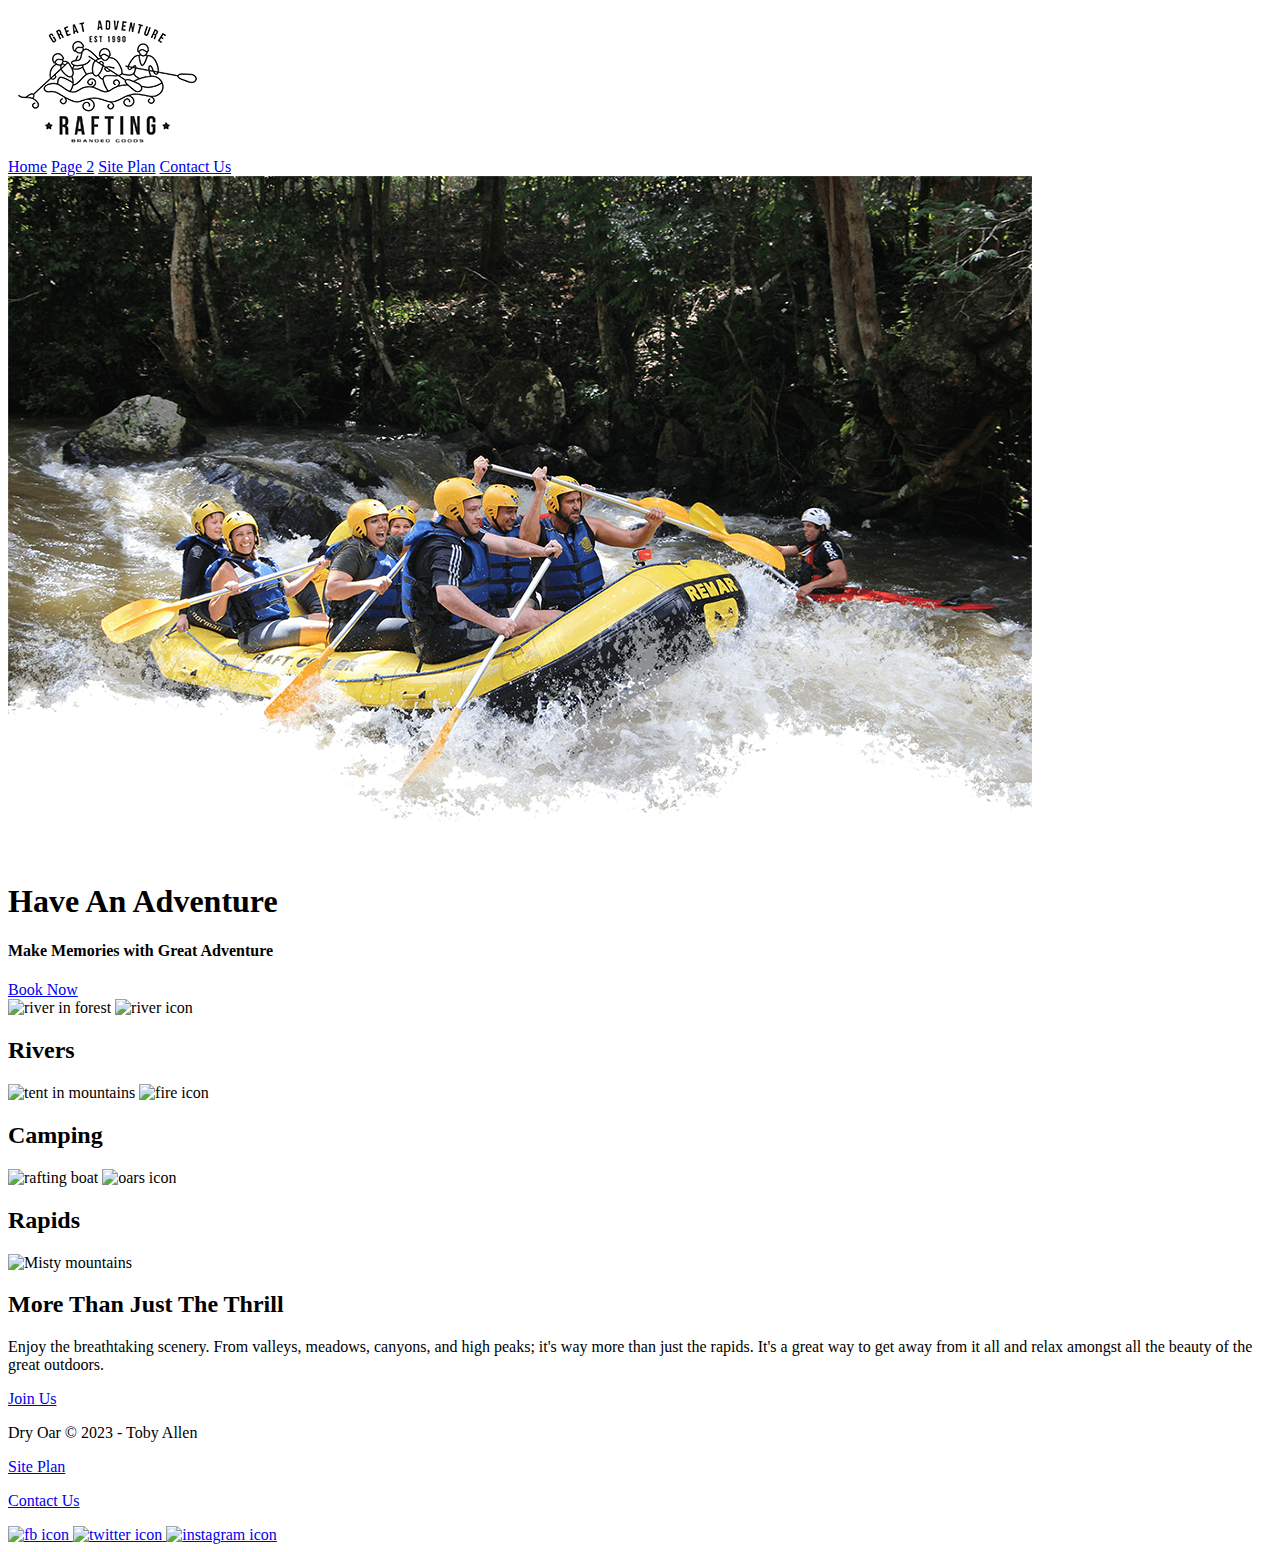
==== WDD130/wrr/index.html @ d52cd11a "Assignment update" ====
<!doctype html>
<html lang="en">
    <head>
        <meta charset="UTF-8">
        <meta name="viewport" content="width = device-width, initial-scale = 1.0">
        <title>Great Adventure Rafting Company | Home</title>
    </head>
    <body>
        <header>
            <a href="index.html" id="logo_link">
                <img class="logo" src="Images/logo.png" alt="Great Aventure Logo">
            </a>
            <nav>
                <a href="index.html">Home</a>
                <a href="#">Page 2</a>
                <a href="site-plan-rafting.html">Site Plan</a>
                <a href="contactus.html">Contact Us</a>
            </nav>
        </header>
        <div id="hero">
            <div id="hero-box">
                <img id="hero-img" src="Images/hero.png" alt="People enjoying white water rafting">
            </div>
            <section id="hero-msg">
                <h1 class="home-title">Have An Adventure</h1>
                <h4>Make Memories with Great Adventure</h4>
                <div class="button-box">
                    <a class="book" href="contactus.html">Book Now</a>
                </div>
            </section>
        </div>
        <main class="home-grid">
            <section class="rivers-card">
                <img class="card-img" src="images/rivers.jpg" alt="river in forest">
                <img class="icon" src="images/river_icon.png" alt="river icon">
                <h2>Rivers</h2>
            </section>
            <section class="camping-card">
                <img class="card-img" src="images/camping.jpg" alt="tent in mountains">
                <img class="icon" src="images/fire_icon.png" alt="fire icon">
                <h2>Camping</h2>
            </section>
            <section class="rapids-card">
                <img class="card-img" src="images/rapids.jpg" alt="rafting boat">
                <img class="icon" src="images/oars.png" alt="oars icon">
                <h2>Rapids</h2>
            </section>
            <img class="mountains" src="images/mountains.jpg" alt="Misty mountains">
            <section class="msg">
                <h2>More Than Just The Thrill</h2>
                <p>Enjoy the breathtaking scenery. From valleys, meadows, canyons, and high peaks; it's way more than just the rapids. It's a great way to get away from it all and relax amongst all the beauty of the great outdoors. </p>
                <a class='join' href="rivers.html">Join Us</a>
            </section>
        </main>
        <footer>
            <p>Dry Oar &copy; 2023 - Toby Allen</p>
            <p><a href="site-plan-rafting.html">Site Plan</a></p>
            <p><a href="contactus.html">Contact Us</a></p>
            <div class="social">
                <a href="https://facebook.com">
                    <img src="images/facebook.png" alt="fb icon">
                </a>
                <a href="https://twitter.com">
                    <img src="images/twitter.png" alt="twitter icon">
                </a>
                <a href="https://instagram.com">
                    <img src="images/instagram.png" alt="instagram icon">
                </a>
            </div>
        </footer>
    </body>
</html>
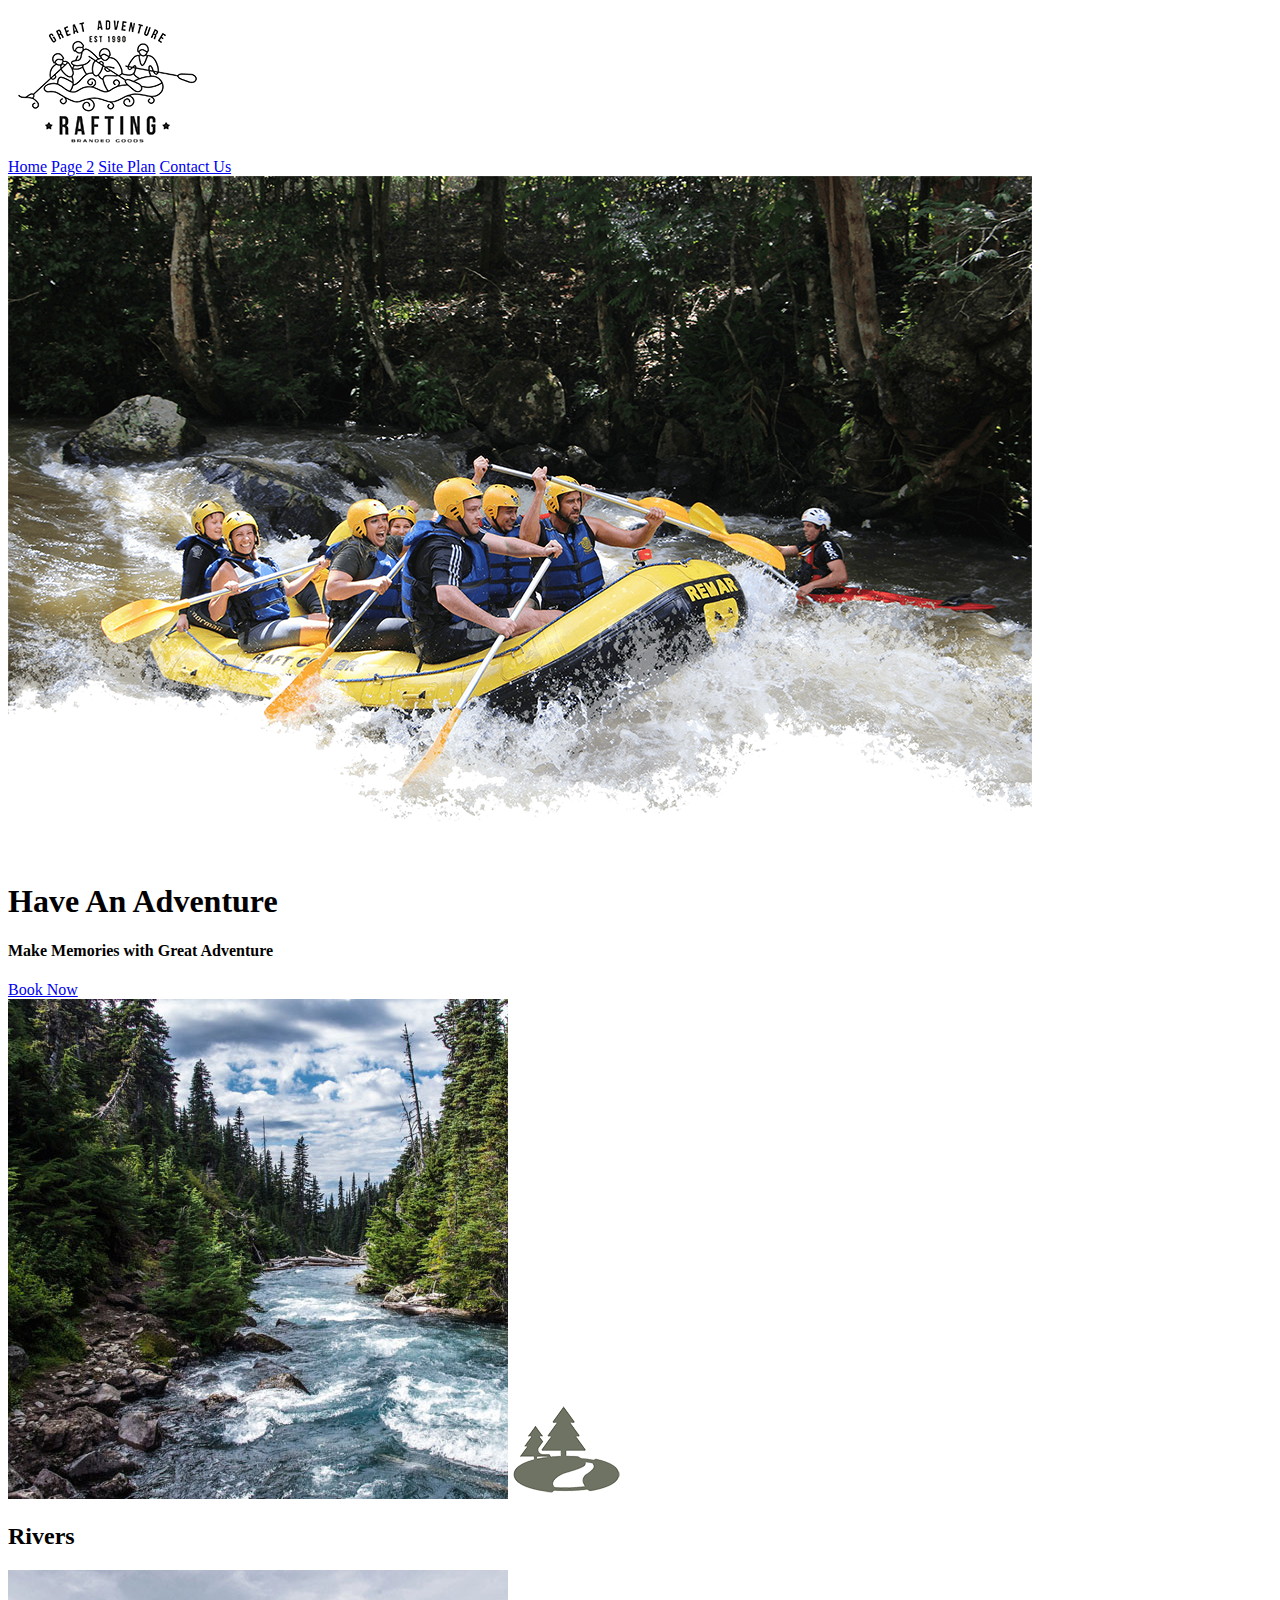
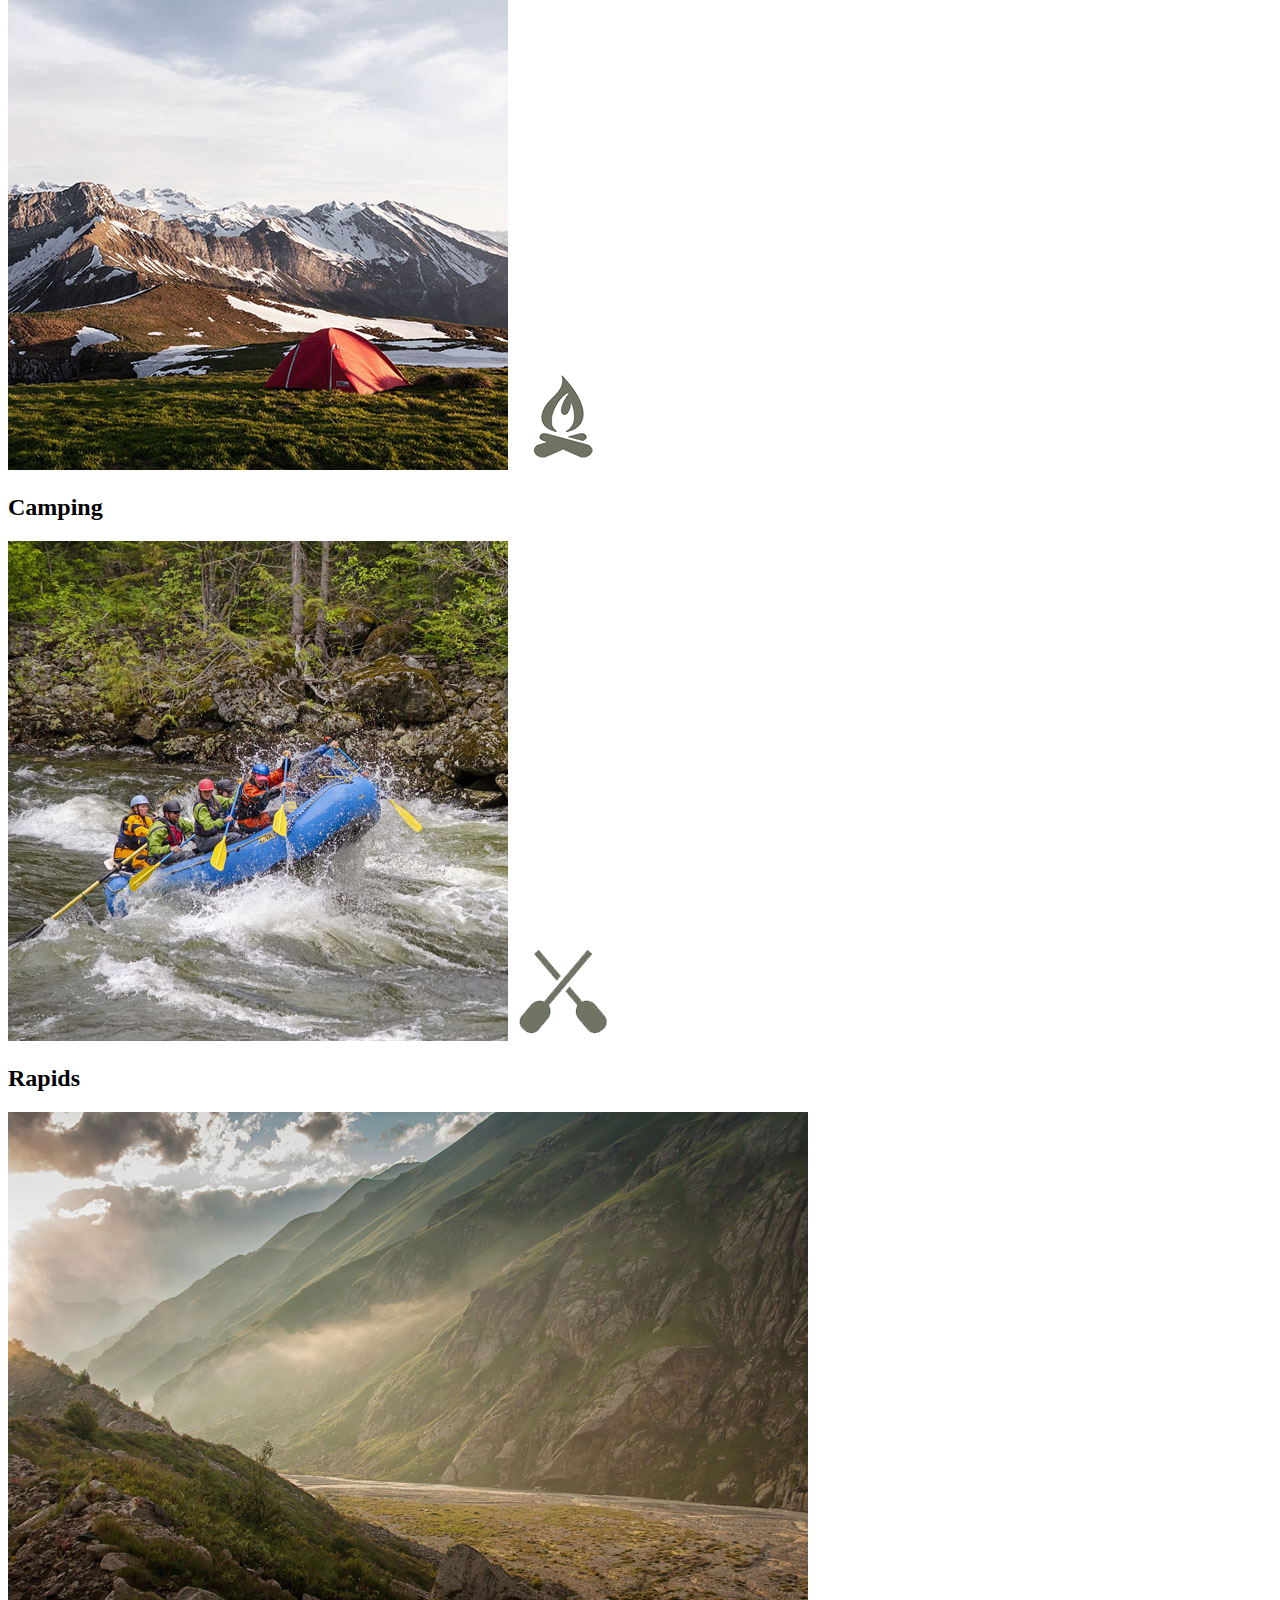
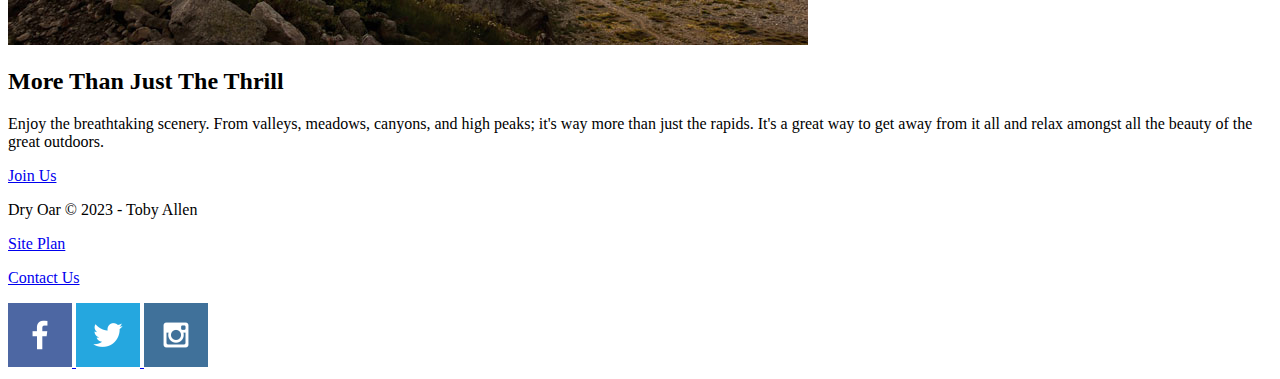
==== commit dd8430af: "Image update oops" ====
--- a/WDD130/wrr/index.html
+++ b/WDD130/wrr/index.html
@@ -31,21 +31,21 @@
         </div>
         <main class="home-grid">
             <section class="rivers-card">
-                <img class="card-img" src="images/rivers.jpg" alt="river in forest">
-                <img class="icon" src="images/river_icon.png" alt="river icon">
+                <img class="card-img" src="Images/rivers.jpg" alt="river in forest">
+                <img class="icon" src="Images/river_icon.png" alt="river icon">
                 <h2>Rivers</h2>
             </section>
             <section class="camping-card">
-                <img class="card-img" src="images/camping.jpg" alt="tent in mountains">
-                <img class="icon" src="images/fire_icon.png" alt="fire icon">
+                <img class="card-img" src="Images/camping.jpg" alt="tent in mountains">
+                <img class="icon" src="Images/fire_icon.png" alt="fire icon">
                 <h2>Camping</h2>
             </section>
             <section class="rapids-card">
-                <img class="card-img" src="images/rapids.jpg" alt="rafting boat">
-                <img class="icon" src="images/oars.png" alt="oars icon">
+                <img class="card-img" src="Images/rapids.jpg" alt="rafting boat">
+                <img class="icon" src="Images/oars.png" alt="oars icon">
                 <h2>Rapids</h2>
             </section>
-            <img class="mountains" src="images/mountains.jpg" alt="Misty mountains">
+            <img class="mountains" src="Images/mountains.jpg" alt="Misty mountains">
             <section class="msg">
                 <h2>More Than Just The Thrill</h2>
                 <p>Enjoy the breathtaking scenery. From valleys, meadows, canyons, and high peaks; it's way more than just the rapids. It's a great way to get away from it all and relax amongst all the beauty of the great outdoors. </p>
@@ -58,13 +58,13 @@
             <p><a href="contactus.html">Contact Us</a></p>
             <div class="social">
                 <a href="https://facebook.com">
-                    <img src="images/facebook.png" alt="fb icon">
+                    <img src="Images/facebook.png" alt="fb icon">
                 </a>
                 <a href="https://twitter.com">
-                    <img src="images/twitter.png" alt="twitter icon">
+                    <img src="Images/twitter.png" alt="twitter icon">
                 </a>
                 <a href="https://instagram.com">
-                    <img src="images/instagram.png" alt="instagram icon">
+                    <img src="Images/instagram.png" alt="instagram icon">
                 </a>
             </div>
         </footer>
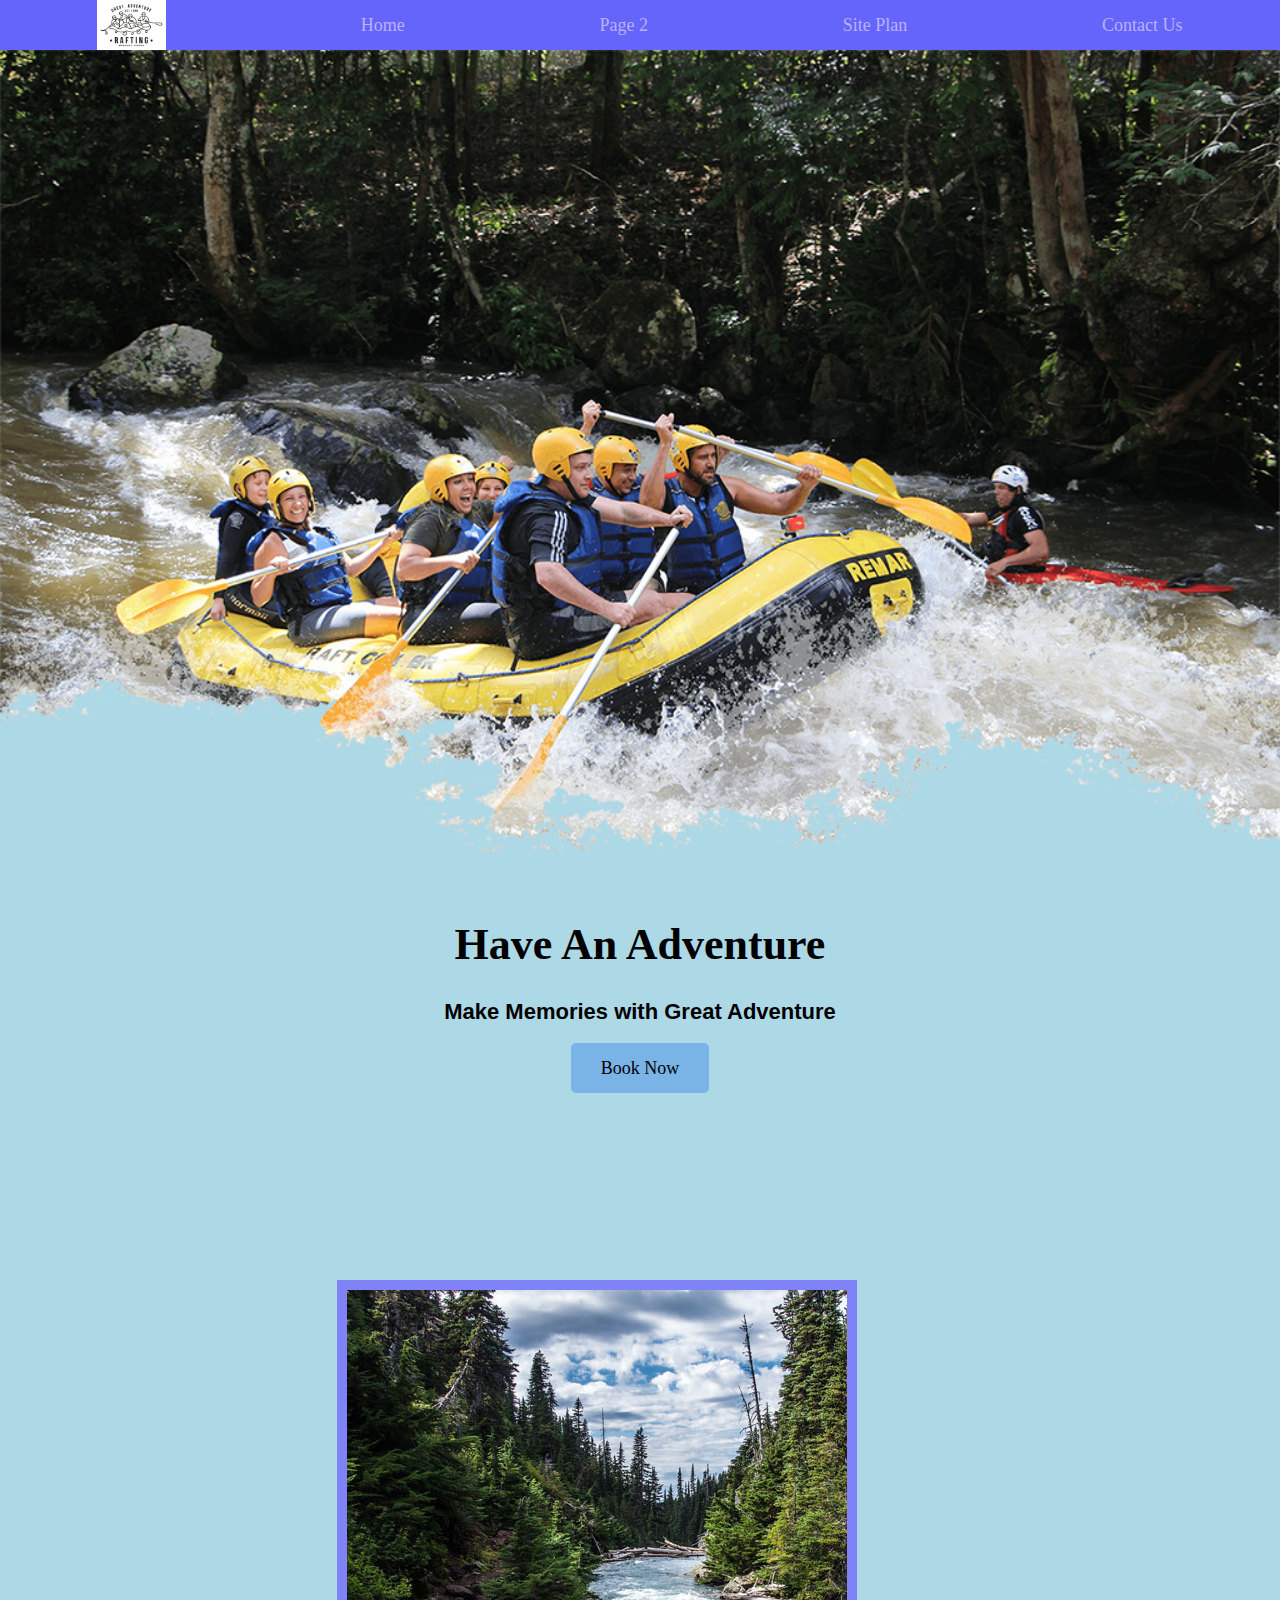
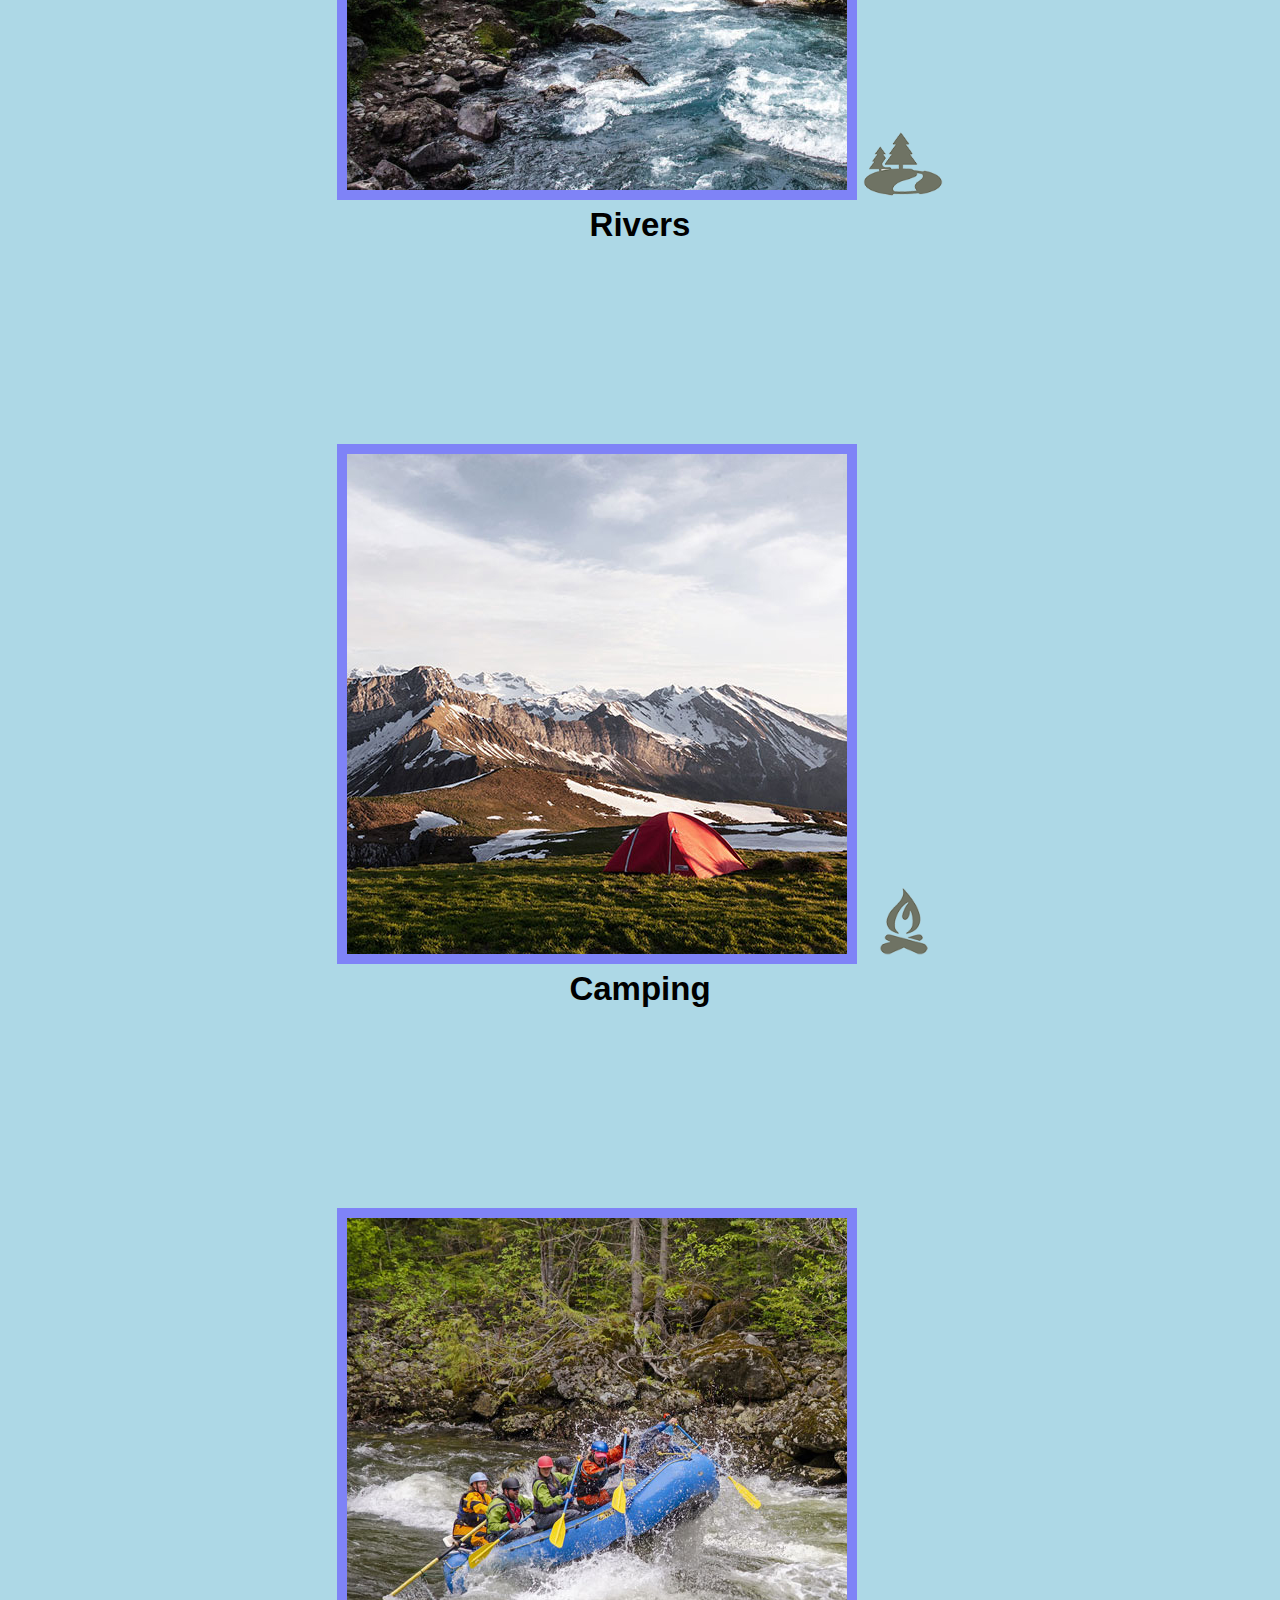
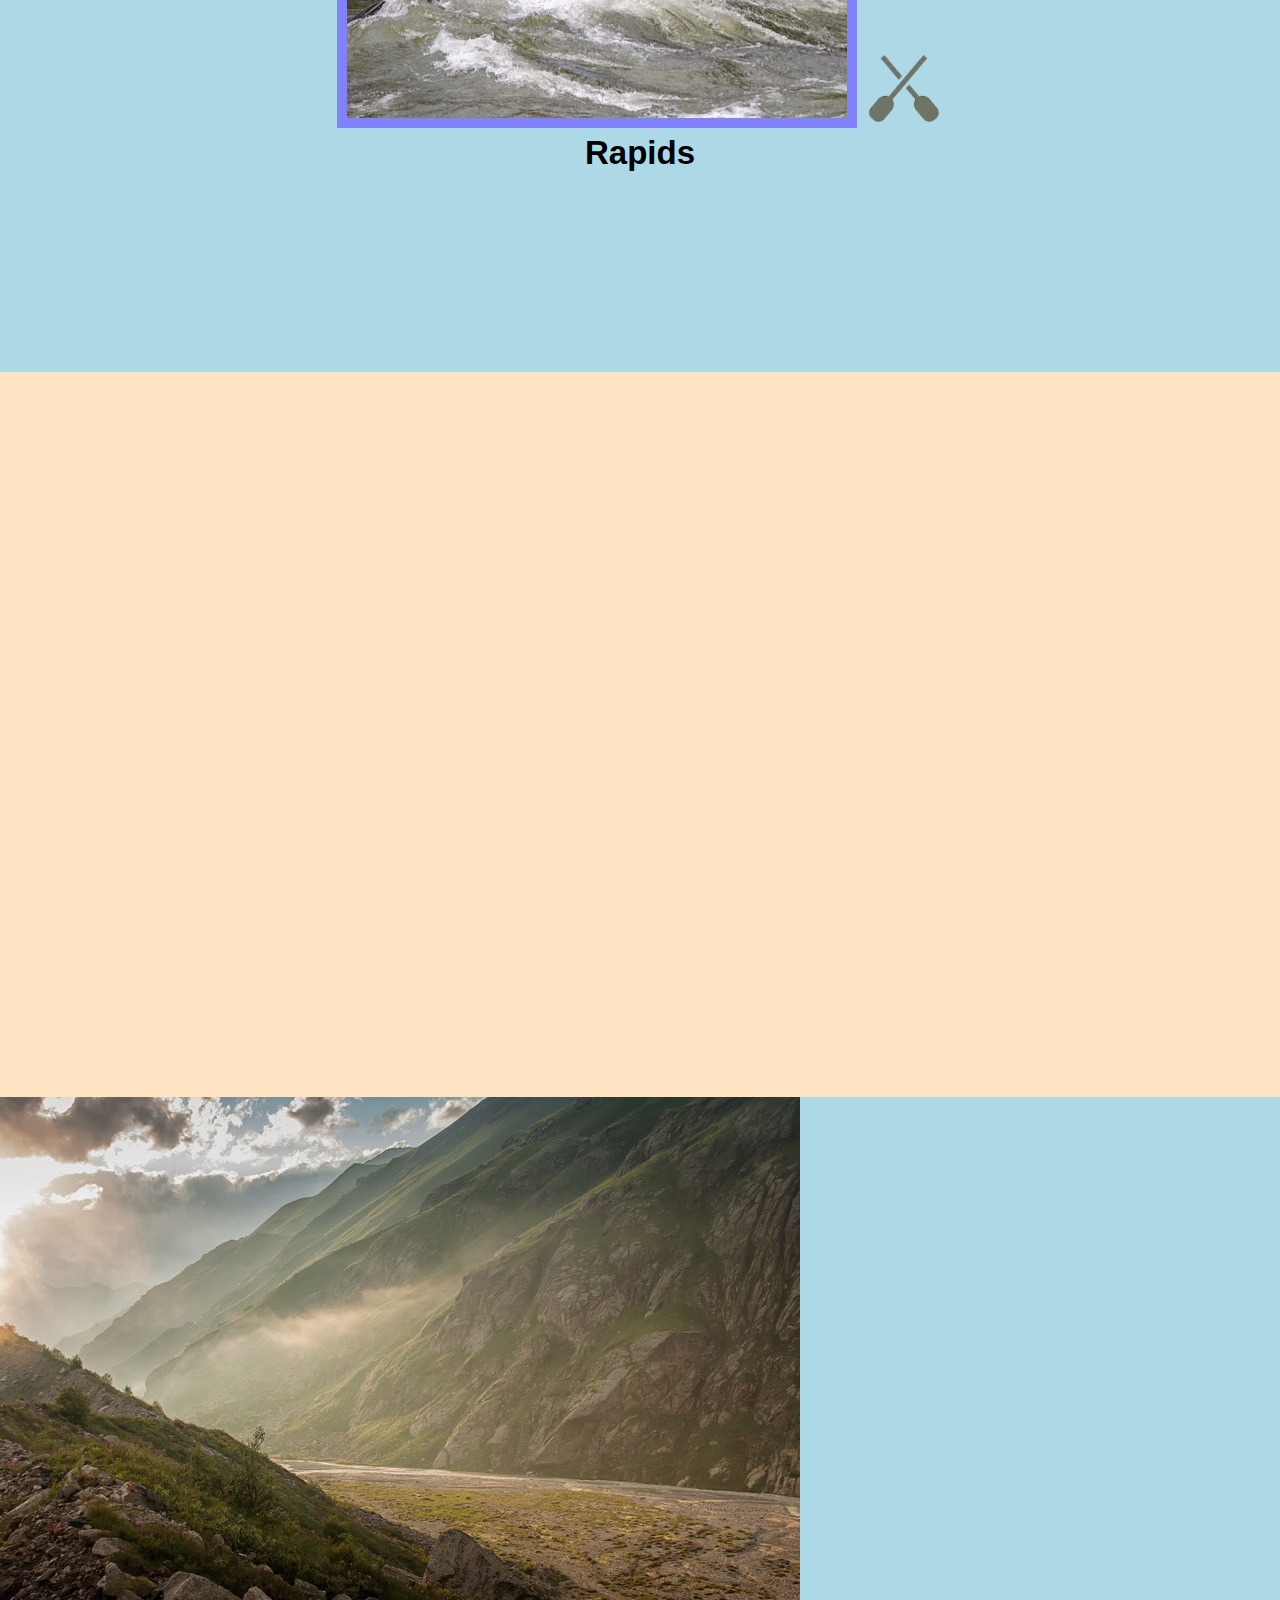
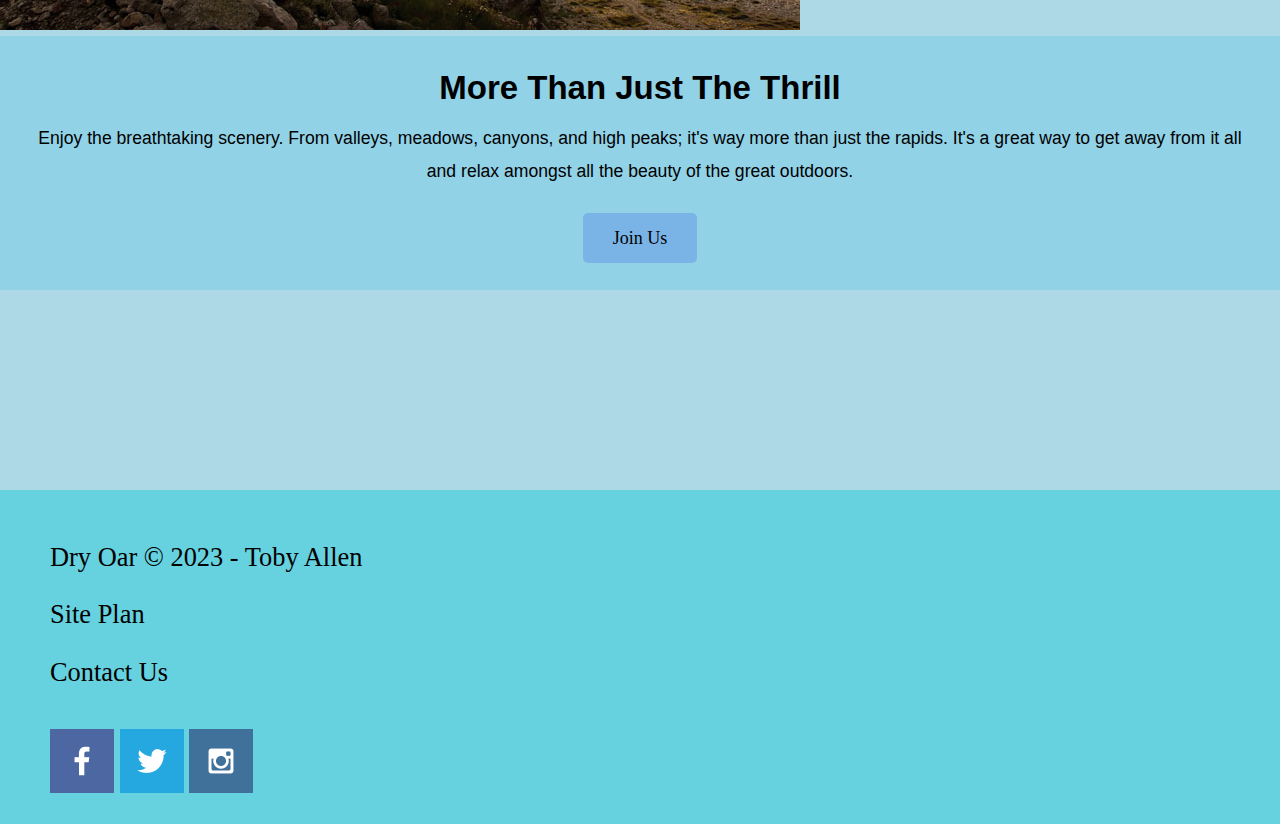
==== commit d23a2cfc: "Commit_Code" ====
--- a/WDD130/wrr/index.html
+++ b/WDD130/wrr/index.html
@@ -4,69 +4,74 @@
         <meta charset="UTF-8">
         <meta name="viewport" content="width = device-width, initial-scale = 1.0">
         <title>Great Adventure Rafting Company | Home</title>
+        <link rel="stylesheet" href="styles/style.css">
     </head>
     <body>
-        <header>
-            <a href="index.html" id="logo_link">
-                <img class="logo" src="Images/logo.png" alt="Great Aventure Logo">
-            </a>
-            <nav>
-                <a href="index.html">Home</a>
-                <a href="#">Page 2</a>
-                <a href="site-plan-rafting.html">Site Plan</a>
-                <a href="contactus.html">Contact Us</a>
-            </nav>
-        </header>
-        <div id="hero">
-            <div id="hero-box">
-                <img id="hero-img" src="Images/hero.png" alt="People enjoying white water rafting">
+        <div id="content">
+            <header>
+                <nav class="head_links">
+                    <a id="logo_link" href="index.html">
+                        <img class="logo" src="Images/logo.png" alt="Great Aventure Logo">
+                    </a>
+                    <a class="center" href="index.html">Home</a>
+                    <a class="center" href="#">Page 2</a>
+                    <a class="center" href="site-plan-rafting.html">Site Plan</a>
+                    <a class="center" href="contactus.html">Contact Us</a>
+                </nav>
+            </header>
+            <div id="spacer"></div>
+            <div id="hero">
+                <div id="hero-box">
+                    <img id="hero-img" src="Images/hero.png" alt="People enjoying white water rafting">
+                </div>
+                <section id="hero-msg">
+                    <h1 class="home-title" class="font_one">Have An Adventure</h1>
+                    <h4 class="font_one">Make Memories with Great Adventure</h4>
+                    <div class="button-box">
+                        <a class="book" href="contactus.html">Book Now</a>
+                    </div>
+                </section>
             </div>
-            <section id="hero-msg">
-                <h1 class="home-title">Have An Adventure</h1>
-                <h4>Make Memories with Great Adventure</h4>
-                <div class="button-box">
-                    <a class="book" href="contactus.html">Book Now</a>
+            <main class="home-grid">
+                <section class="rivers-card">
+                    <img class="card-img" src="Images/rivers.jpg" alt="river in forest">
+                    <img class="icon" src="Images/river_icon.png" alt="river icon">
+                    <h2 class="font_two">Rivers</h2>
+                </section>
+                <section class="camping-card">
+                    <img class="card-img" src="Images/camping.jpg" alt="tent in mountains">
+                    <img class="icon" src="Images/fire_icon.png" alt="fire icon">
+                    <h2 class="font_two">Camping</h2>
+                </section>
+                <section class="rapids-card">
+                    <img class="card-img" src="Images/rapids.jpg" alt="rafting boat">
+                    <img class="icon" src="Images/oars.png" alt="oars icon">
+                    <h2 class="font_two">Rapids</h2>
+                </section>
+                <div id="background"></div> 
+                <img class="mountains" src="Images/mountains.jpg" alt="Misty mountains">
+                <section class="msg">
+                    <h2 class="font_one">More Than Just The Thrill</h2>
+                    <p class="font_one">Enjoy the breathtaking scenery. From valleys, meadows, canyons, and high peaks; it's way more than just the rapids. It's a great way to get away from it all and relax amongst all the beauty of the great outdoors. </p>
+                    <a class='join' href="rivers.html">Join Us</a>
+                </section>
+            </main>
+            <footer>
+                <p>Dry Oar &copy; 2023 - Toby Allen</p>
+                <p><a href="site-plan-rafting.html" class="link">Site Plan</a></p>
+                <p><a href="contactus.html" class="link">Contact Us</a></p>
+                <div class="social">
+                    <a href="https://facebook.com" target="blank">
+                        <img src="Images/facebook.png" alt="fb icon">
+                    </a>
+                    <a href="https://twitter.com" target="blank">
+                        <img src="Images/twitter.png" alt="twitter icon">
+                    </a>
+                    <a href="https://instagram.com" target="blank">
+                        <img src="Images/instagram.png" alt="instagram icon">
+                    </a>
                 </div>
-            </section>
+            </footer>
         </div>
-        <main class="home-grid">
-            <section class="rivers-card">
-                <img class="card-img" src="Images/rivers.jpg" alt="river in forest">
-                <img class="icon" src="Images/river_icon.png" alt="river icon">
-                <h2>Rivers</h2>
-            </section>
-            <section class="camping-card">
-                <img class="card-img" src="Images/camping.jpg" alt="tent in mountains">
-                <img class="icon" src="Images/fire_icon.png" alt="fire icon">
-                <h2>Camping</h2>
-            </section>
-            <section class="rapids-card">
-                <img class="card-img" src="Images/rapids.jpg" alt="rafting boat">
-                <img class="icon" src="Images/oars.png" alt="oars icon">
-                <h2>Rapids</h2>
-            </section>
-            <img class="mountains" src="Images/mountains.jpg" alt="Misty mountains">
-            <section class="msg">
-                <h2>More Than Just The Thrill</h2>
-                <p>Enjoy the breathtaking scenery. From valleys, meadows, canyons, and high peaks; it's way more than just the rapids. It's a great way to get away from it all and relax amongst all the beauty of the great outdoors. </p>
-                <a class='join' href="rivers.html">Join Us</a>
-            </section>
-        </main>
-        <footer>
-            <p>Dry Oar &copy; 2023 - Toby Allen</p>
-            <p><a href="site-plan-rafting.html">Site Plan</a></p>
-            <p><a href="contactus.html">Contact Us</a></p>
-            <div class="social">
-                <a href="https://facebook.com">
-                    <img src="Images/facebook.png" alt="fb icon">
-                </a>
-                <a href="https://twitter.com">
-                    <img src="Images/twitter.png" alt="twitter icon">
-                </a>
-                <a href="https://instagram.com">
-                    <img src="Images/instagram.png" alt="instagram icon">
-                </a>
-            </div>
-        </footer>
     </body>
 </html>--- a/WDD130/wrr/styles/style.css
+++ b/WDD130/wrr/styles/style.css
@@ -0,0 +1,144 @@
+@import url(https://fonts.google.com/specimen/Shadows+Into+Light?preview.text_type=custom);
+@import url(https://fonts.google.com/specimen/Satisfy?preview.text_type=custom);
+#content {
+    max-width: 1600px;
+    width: 100%;
+}
+.head_links {
+    display: flex;
+    justify-content: space-around;
+    height: 50px;
+}
+nav a {
+    justify-content: space-around;
+    color: rgb(185, 177, 255);
+    text-decoration: none;
+}
+nav a:hover {
+    background-color: aquamarine;
+    color: rgb(0, 0, 0);
+    text-decoration: underline;
+}
+#spacer {
+    height: px;
+}
+#hero-msg h1, #hero-msg h4 {
+    text-align: center;
+}
+.button-box {
+    text-align: center;
+}
+main section {
+    text-align: center;
+}
+#background {
+    height: 725px;
+    background-color: bisque;
+}
+body {
+    background-color: lightblue;
+    font-size: 22px;
+    padding: 0;
+    margin: 0;
+}
+header {
+    background-color: rgb(101, 101, 251);
+    height: 50px;
+}
+.book, .join {
+    background-color: rgb(122, 179, 230);
+    color: black;
+    text-decoration: none;
+    font-size: 18px;
+    padding: 15px 30px;
+    margin-top: 50px;
+    border-radius: 5px;
+}
+.book:hover, .join:hover {
+    background-color: rgb(0, 183, 255);
+    color: black;
+    text-decoration: underline;
+}
+.msg {
+    background-color: rgb(145, 210, 231);
+    line-height: 1.5em;
+    padding: 35px;
+}
+footer {
+    background-color: rgb(102, 209, 223);
+    color: black;
+    padding: 25px 50px;
+    margin-top: 200px;
+}
+.home-title {
+    color: black;
+    font-size: 2em;
+    margin-top: 10px;
+}
+h4 {
+    color: black;
+}
+.msg h2 {
+    color: black;
+}
+footer a {
+    color: black;
+    text-decoration: none;
+}
+footer a:hover {
+    color: black;
+    text-decoration: underline;
+}
+.msg p {
+    color: black;
+    font-size: .8em;
+    padding-bottom: 15px;
+}
+#hero-img {
+    width: 100%;
+}
+.icon {
+    width: 80px;
+    padding-top: 10px;
+}
+footer p {
+    font-size: 1.2em;
+}
+.font_one {
+    font-family: 'Shadows Into Light', sans-serif;
+}
+.font_two {
+    font-family: 'Satisfy', sans-serif;
+}
+#logo_link {
+    justify-self: left;
+}
+.logo {
+    height: 100%;
+}
+html, body {
+    margin: 0px;
+    padding: 0px;
+    min-height: 100%;
+    height: 100%;
+}
+.card-img {
+    border: 10px solid #7f83f7;
+}
+main section img {
+    box-sizing: border-box;
+}
+.center {
+    margin-top: 15px;
+    margin-bottom: 15px;
+    font-size: 18px;
+}
+h2 {
+    margin: 0;
+}
+footer .social img{
+    padding-top: 15px;
+}
+.rivers-card, .camping-card, .rapids-card {
+    margin: 200px 0;
+}